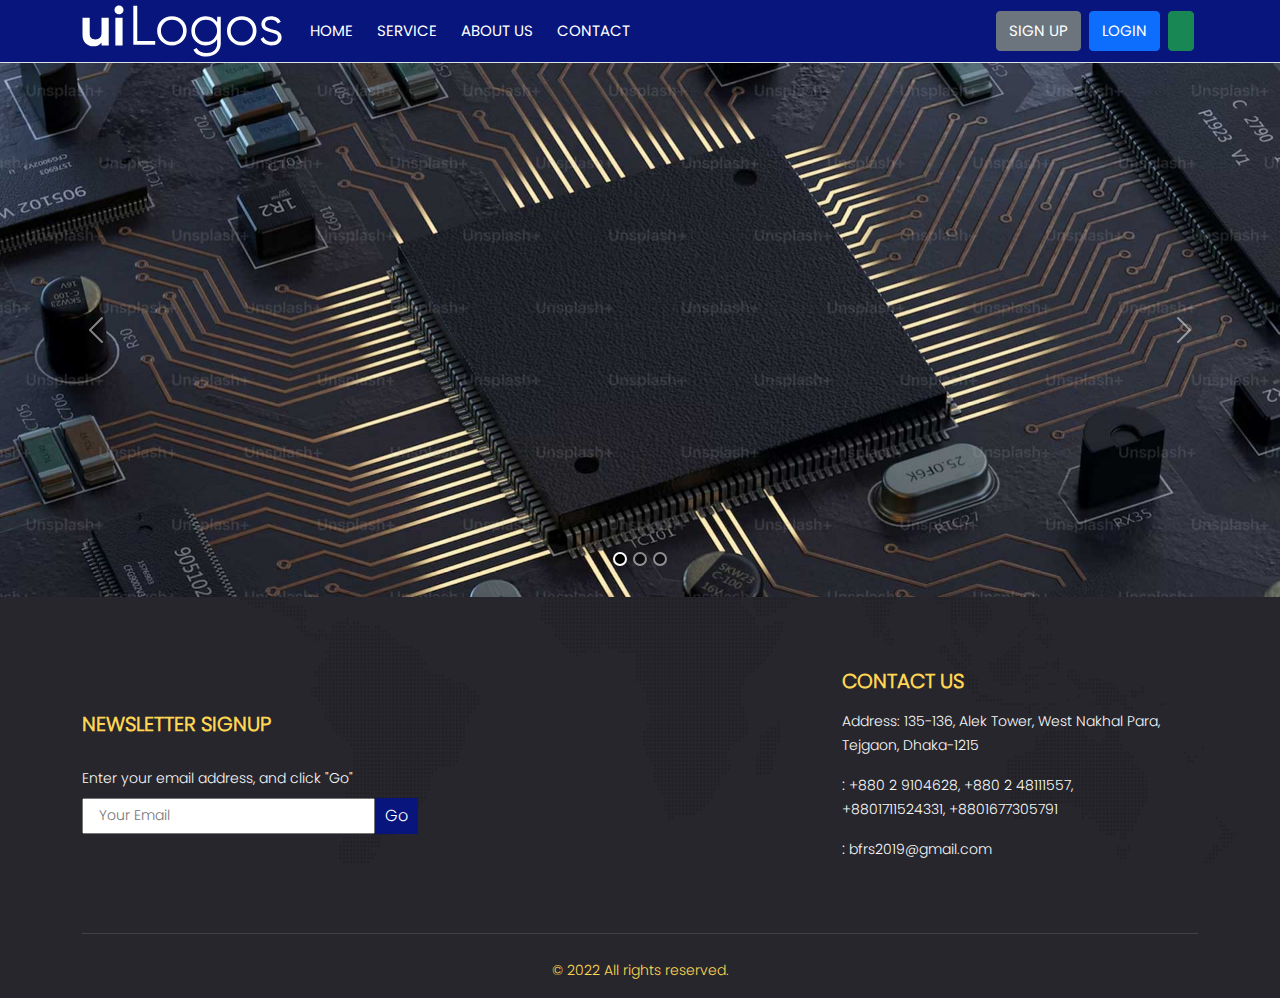
==== index.html @ f9a0a052 "first commit" ====
<!DOCTYPE html>
<html lang="en">

<head>
    <meta charset="utf-8">
    <meta name="viewport" content="width=device-width, initial-scale=1.0">
    <meta http-equiv="x-ua-compatible" content="ie=edge">

    <!-- FOR SEO -->
    <!-- <meta property='og:title' content='Custom Notion-styled Avatar Icon'/>
    <meta property='og:image' content='./assets/images/link.jpg'/> 
    <meta property='og:description' content='DESCRIPTION OF YOUR SITE'/>
    <meta property='og:url' content='URL OF YOUR WEBSITE'/>
    <meta property='og:image:width' content='1200' />
    <meta property='og:image:height' content='627' />
    <meta property="og:type" content='website'/> -->

    <title> </title>
    <link rel="icon" href="./images/favi.png">
    <link rel="stylesheet" href="css/bootstrap-5.1.3min.css">
    <link rel="stylesheet" href="css/app.css">
    <link rel="stylesheet" type="text/css" href="./css/slick.css" />
    <link rel="stylesheet" type="text/css" href="./css/slick-theme.css" />
</head>
<!-- oncontextmenu="return false;" -->

<body>

    <!-- header -->
    <section class="siteHeader border-bottom">
        <div class="container">
            <div class="row">
                <nav class="navbar navbar-expand-lg py-0 ">

                    <a class="navbar-brand" href="/">
                        <img src="./images/logo.svg" class="img-fluid mx-auto" width="200px">
                    </a>
                    <button class="navbar-toggler" type="button" data-bs-toggle="collapse"
                        data-bs-target="#navbarNavDropdown" aria-controls="navbarNavDropdown" aria-expanded="false"
                        aria-label="Toggle navigation">
                        <iconify-icon icon="mingcute:menu-fill" class="text-light fs-3"></iconify-icon>
                    </button>
                    <div class="collapse navbar-collapse" id="navbarNavDropdown">
                        <ul class="navbar-nav me-auto navCustom">
                            <!-- "me-auto" for left align | "ms-auto" for right align | "mx-auto" for center align--->


                            <li class="nav-item">
                                <a class="nav-link" href="/">Home</a>
                            </li>
                            <li class="nav-item">
                                <a class="nav-link" href="#">Service</a>
                            </li>
                            <li class="nav-item">
                                <a class="nav-link" href="#">About us</a>
                            </li>

                            <li class="nav-item">
                                <a class="nav-link" href="#">contact</a>
                            </li>
                        </ul>

                        <ul class="navbar-nav ms-auto navCustom">
                            <!-- "me-auto" for left align | "ms-auto" for right align | "mx-auto" for center align--->


                            <li class="nav-item">
                                <a class="nav-link btn btn-secondary m-1" href="/">Sign up</a>
                            </li>
                            <li class="nav-item">
                                <a class="nav-link btn btn-md btn-primary m-1" href="#">Login</a>
                            </li>
                            <li class="nav-item">
                                <a class="nav-link  btn btn-md btn-success m-1" href="#">
                                    <iconify-icon icon="iconoir:cart" class=""></iconify-icon>
                                </a>

                            </li>
                        </ul>
                    </div>

                </nav>

            </div>
        </div>

    </section>

    <!-- slider -->
    <div id="carouselMain" class="carousel   carousel-dark slide" data-bs-ride="carousel">
        <div class="carousel-indicators">
            <button type="button" data-bs-target="#carouselMain" data-bs-slide-to="0" class="active" aria-current="true"
                aria-label="Slide 1"></button>
            <button type="button" data-bs-target="#carouselMain" data-bs-slide-to="1" aria-label="Slide 2"></button>
            <button type="button" data-bs-target="#carouselMain" data-bs-slide-to="2" aria-label="Slide 3"></button>
        </div>
        <div class="carousel-inner">
            <div class="carousel-item active">
                <img src="./images/slider/2.jpg" class="d-block w-100">
            </div>
            <div class="carousel-item ">
                <img src="./images/slider/1.jpg" class="d-block w-100">
            </div>
          
            <div class="carousel-item">
                <img src="./images/slider/3.jpg" class="d-block w-100" alt="...">
            </div>
        </div>
        <button class="carousel-control-prev" type="button" data-bs-target="#carouselMain" data-bs-slide="prev">
            <span class="carousel-control-prev-icon" aria-hidden="true"></span>
            <span class="visually-hidden">Previous</span>
        </button>
        <button class="carousel-control-next" type="button" data-bs-target="#carouselMain" data-bs-slide="next">
            <span class="carousel-control-next-icon" aria-hidden="true"></span>
            <span class="visually-hidden">Next</span>
        </button>
    </div> 

    <footer class="py-3 px-4 footer-bg">
        <div class="container">
            <div class="mt-4">
                <div class="row justify-content-lg-between text-light">
                    <div class="col-lg-8 col-md-6 col-sm-12 my-3 d-flex align-items-center">
                        <div>
                            <h5 class="txt-primary fw-bold">NEWSLETTER SIGNUP</h5>

                            <form class="newsletter">
                                <small> Enter your email address, and click "Go"</small>
                                <div class="d-flex justify-content-center mt-2">
                                    <input type="text" placeholder="Your Email">
                                    <input type="submit" class="go" value="Go">
                                </div>
                            </form>
                        </div>
                    </div>

                    <div class="col-lg-4 col-md-3 col-sm-12 my-2 py-4">
                        <h5 class="mb-3 txt-primary fw-bold">CONTACT US</h5>
                        <p>
                            <span class="iconify txt-primary" data-icon="bxs:map"></span>
                            <small>Address: 135-136, Alek Tower, West Nakhal Para, <br> Tejgaon, Dhaka-1215</small>
                        </p>
                        <p>
                            <span class="iconify txt-primary" data-icon="eva:phone-call-fill"></span> :
                            <small> +880 2 9104628, +880 2 48111557, <br> +8801711524331, +8801677305791</small>
                        </p>
                        <p>
                            <span class="iconify  txt-primary" data-icon="carbon:email"></span> :
                            <small> bfrs2019@gmail.com</small>
                        </p>
                    </div>
                </div>
            </div>
            <hr class="my-4" style="background:rgba(255,255,255,0.5)">
            <div class="space-1">
                <!-- Copyright -->
                <div class="text-center">
                    <small class="mb-0 small txt-primary">© 2022 All rights reserved.</small>
                </div>
                <!-- End Copyright -->
            </div>
        </div>
    </footer>
    <script src="js/bootstrap-5.bundle.min.js"></script>
    <script src="js/iconify.min.js"></script>
    <script src="js/app.js"></script>
    <script src="https://code.jquery.com/jquery-2.2.0.min.js" type="text/javascript"></script>
    <script src="./js/slick.min.js" type="text/javascript"></script>

    <script type="text/javascript">

        $(document).ready(function () {

            $('.testimonial').slick({
                centerMode: true,
                centerPadding: '0px',
                slidesToShow: 2,
                slidesToScroll: 1,
                draggable: true,
                swipeToSlide: true,
                arrows: false,
                dots: true,
                responsive: [
                    {
                        breakpoint: 1024,
                        settings: {
                            slidesToShow: 2,
                            slidesToScroll: 1,
                            arrows: true,
                        }
                    },
                    {
                        breakpoint: 768,
                        settings: {
                            arrows: false,
                            dots: true,
                            centerMode: true,
                            centerPadding: '0px',
                            slidesToShow: 1,
                            slidesToScroll: 1
                        }
                    },
                    {
                        breakpoint: 600,
                        settings: {
                            arrows: false,
                            dots: true,
                            slidesToShow: 1,
                            slidesToScroll: 1
                        }
                    },
                    {
                        breakpoint: 480,
                        settings: {
                            arrows: false,
                            dots: true,
                            slidesToShow: 1,
                            slidesToScroll: 1
                        }
                    },
                ]
            });

            // blog slider
            $('.center').slick({
                centerMode: true,
                centerPadding: '0px',
                slidesToShow: 3,
                slidesToScroll: 1,
                draggable: true,
                swipeToSlide: true,
                responsive: [
                    {
                        breakpoint: 1024,
                        settings: {
                            slidesToShow: 2,
                            slidesToScroll: 1,
                            arrows: true,
                        }
                    },
                    {
                        breakpoint: 768,
                        settings: {
                            arrows: false,
                            dots: true,
                            centerMode: true,
                            centerPadding: '0px',
                            slidesToShow: 1,
                            slidesToScroll: 1
                        }
                    },
                    {
                        breakpoint: 600,
                        settings: {
                            arrows: false,
                            dots: true,
                            slidesToShow: 1,
                            slidesToScroll: 1
                        }
                    },
                    {
                        breakpoint: 480,
                        settings: {
                            arrows: false,
                            dots: true,
                            slidesToShow: 1,
                            slidesToScroll: 1
                        }
                    },
                ]
            });

            // partners

            $('.partners').slick({
                centerMode: true,
                centerPadding: '0px',
                slidesToShow: 5,
                slidesToScroll: 1,
                draggable: true,
                swipeToSlide: true,
                arrows: false,
                dots: true,
                responsive: [
                    {
                        breakpoint: 1024,
                        settings: {
                            slidesToShow: 5,
                            slidesToScroll: 1,

                        }
                    },
                    {
                        breakpoint: 768,
                        settings: {
                            arrows: false,
                            dots: true,
                            centerMode: true,
                            centerPadding: '0px',
                            slidesToShow: 2,
                            slidesToScroll: 1
                        }
                    },
                    {
                        breakpoint: 600,
                        settings: {
                            arrows: false,
                            dots: true,
                            slidesToShow: 1,
                            slidesToScroll: 1
                        }
                    },
                    {
                        breakpoint: 480,
                        settings: {
                            arrows: false,
                            dots: true,
                            slidesToShow: 1,
                            slidesToScroll: 1
                        }
                    },
                ]
            });

        });


        // slider main

        $('#carouselMain').carousel({
            interval: 3000,
            cycle: true
        });


    </script>
    <!-- <script>
        document.onkeydown = function (e) {
            if (e.ctrlKey && e.keyCode === 85) {
                alert("sed");
                return false;
            }
        };
    </script> -->

</body>

</html>
---- css/app.css ----
@charset "UTF-8";
a {
  text-decoration: none;
}

.txt-primary {
  color: #FFD653 !important;
}

.txt-secondary {
  color: #07157C !important;
}

.bg-secondary {
  background: #07157C !important;
}

.footer-bg {
  background: url("../images/footer-bg.png");
  background-size: 100% 100%;
}

html {
  overflow-x: hidden;
}

.section-title {
  margin-left: 15px;
  position: relative;
  font-family: "poppins-bold";
}
.section-title:after {
  position: absolute;
  content: "";
  width: 60px;
  height: 4px;
  background-color: #FFD653 !important;
  bottom: -10px;
  left: 0;
}

.newsletter {
  margin-top: 30px;
}
.newsletter input[type=text] {
  min-width: 268px;
  height: 36px;
  outline: 0;
  padding-left: 15px;
  font-size: 14px;
}
.newsletter .go {
  background-color: #07157C !important;
  border-radius: 0;
  height: 36px;
  border: 0;
  outline: 0;
  padding: 0 10px;
  margin: 0;
  outline: 0;
  color: #fff;
}
.newsletter .go:hover {
  color: #FFD653 !important;
}

.card-style {
  overflow: hidden;
  border-radius: 20px;
  box-shadow: 0 4px 24px 0 rgba(0, 0, 0, 0.1019607843);
}
.card-style .content {
  padding: 5px 20px 25px 20px;
  background: #fff;
  font-family: "poppins-Light";
}
.card-style .content .title {
  font-size: 18px;
  margin: 12px 0 7px;
  color: #07157C !important;
  text-transform: capitalize;
  font-family: "poppins-medium";
}
.card-style .content p {
  font-size: 15px;
}
.card-style .content .social {
  display: flex;
  align-items: center;
  justify-content: center;
}
.card-style .content .social a {
  border: 1px solid lightgrey;
  display: flex;
  align-items: center;
  justify-content: center;
  margin: 0 2px;
  height: 35px;
  width: 35px;
  border-radius: 4px;
  color: #FFD653 !important;
  background-color: #07157C !important;
}
.card-style .content .social a .iconify {
  font-size: 17px;
}
.card-style .content .social a:hover {
  color: #fff !important;
}

@font-face {
  font-family: "poppins-regular";
  src: url(../fonts/Poppins-Regular.otf);
}
@font-face {
  font-family: "poppins-medium";
  src: url(../fonts/Poppins-Medium.otf);
}
@font-face {
  font-family: "poppins-bold";
  src: url(../fonts/Poppins-Bold.otf);
}
@font-face {
  font-family: "poppins-Light";
  src: url(../fonts/Poppins-Light.otf);
}
body {
  overflow-x: hidden;
  font-family: "poppins-light";
  background-color: #F7F8FE;
}

.topbar {
  background: #07157C !important;
}
.topbar .inner {
  display: flex;
  justify-content: space-between;
  flex-wrap: wrap;
  align-items: center;
}
.topbar .inner .social-icons {
  flex-basis: 45px;
  display: flex;
  align-items: center;
  justify-content: center;
  color: #FFD653 !important;
  height: 100%;
  color: #07157C !important;
  background: #ffd03a;
  margin-right: 2px;
}
.topbar .inner .social-icons:hover {
  background: #ffca20;
}
.topbar .inner .social-icons:hover .iconify {
  color: #fff;
}

.siteHeader {
  background: #07157C !important;
}
@media (max-width: 375px) {
  .siteHeader .navbar-brand img {
    width: 200px;
  }
}
.siteHeader .navCustom .nav-item .nav-link {
  margin-right: 0;
  font-size: 15px;
  color: #fff;
  padding: 8px 12px;
  border-radius: 4px;
  font-family: "poppins-regular";
  text-transform: uppercase;
}
@media (max-width: 1024px) {
  .siteHeader .navCustom .nav-item .nav-link {
    font-size: 14px;
  }
}
.siteHeader .navCustom .nav-item .nav-link:hover {
  color: #ffb80a;
}
.siteHeader .navCustom .nav-item .nav-link.active {
  color: #FFD653 !important;
}
.siteHeader .navCustom .nav-item .dropdown-item:hover {
  background-color: #FFD653 !important;
  color: #fff;
}
.siteHeader .navCustom .nav-item .dropdown-item.active {
  background-color: #FFD653 !important;
  color: #fff;
}

.recent_blog {
  padding: 50px 0;
}

.default {
  background-color: #fff;
  padding: 60px 0;
}
.default.partner {
  background-color: #FEFEFE;
}
.default.partner .itemBox {
  display: flex;
  align-items: center;
}
@media (max-width: 768px) {
  .default.partner .itemBox {
    flex-direction: column;
    text-align: center;
  }
}
.default.partner h5 {
  color: #07157C !important;
  text-transform: uppercase;
  font-family: "poppins-bold";
  padding-left: 15px;
}
.default.partner h5:hover {
  color: #FFD653 !important;
}

.gelleryBox {
  display: flex;
  align-items: center;
  flex-wrap: wrap;
  justify-content: center;
}
.gelleryBox .items {
  margin: 2px 2px;
  flex: 1;
  flex-basis: 23%;
}
.gelleryBox .items a {
  display: block;
  position: relative;
}
.gelleryBox .items a:hover:after {
  content: "🔍";
  height: 100%;
  width: 100%;
  position: absolute;
  top: 0;
  left: 0;
  display: flex;
  right: 0;
  bottom: 0;
  background: rgba(255, 215, 103, 0.7294117647);
  justify-content: center;
  align-items: center;
}
.gelleryBox .items img {
  width: 100%;
}

.slick-track {
  padding: 10px 0;
}

.blogBox {
  margin-bottom: 20px;
}

.slick-next {
  height: 35px !important;
  width: 35px !important;
  background: #FFD653 !important;
}
.slick-next:hover {
  background: #07157C !important;
}

.slick-prev {
  height: 35px !important;
  width: 35px !important;
  background: #FFD653 !important;
}
.slick-prev:hover {
  background: #07157C !important;
}

.slick-dots li button {
  background: lightgrey !important;
}
.slick-dots li button:before {
  opacity: 0 !important;
}

.slick-dots li.slick-active button {
  background: #FFD653 !important;
}

.carousel-indicators {
  bottom: 15px;
}
.carousel-indicators button {
  height: 10px !important;
  width: 10px !important;
  border-radius: 50%;
  border: 2px solid #fff !important;
}

.services .items {
  height: 150px;
  overflow: hidden;
  position: relative;
  margin-bottom: 23px;
  border-radius: 4px;
  width: 100%;
  border-radius: 10px;
}
.services .items .title {
  color: #fff !important;
  font-weight: 400 !important;
  padding: 12px 15px;
  text-transform: capitalize;
  text-align: left;
  transition: all 0.4s ease;
  transform: scale(1);
  font-size: 21px;
}
.services .items img {
  position: absolute;
  top: 100%;
  height: 100%;
  width: 100%;
  height: 150px;
  -o-object-fit: cover;
     object-fit: cover;
  transition: all 0.4s ease;
}
.services .items .iconify {
  position: absolute;
  bottom: 10%;
  right: 13%;
  font-size: 1.8rem;
  transition: all 0.4s ease;
  color: #fff;
}
.services .items:hover img {
  top: 0;
  filter: brightness(0.7);
}
.services .items:hover .iconify {
  position: absolute;
  z-index: 1;
  color: #fff;
  bottom: 20%;
  right: 45%;
}
.services .items:hover .title {
  transform: scale(1.1);
  position: relative;
  z-index: 1;
  color: #fff !important;
  text-align: center;
  background: rgba(0, 0, 0, 0.342);
}

.governance .row img {
  padding: 10px;
}
.governance .row:nth-child(even) {
  background-color: #F1F1F1;
}
@media (max-width: 768px) {
  .governance .row {
    text-align: center;
  }
}
.governance .row p {
  margin: 0;
}
@media (max-width: 768px) {
  .governance .row p {
    text-align: center;
    width: 100%;
  }
}

#contact {
  font-size: 16px;
  font-family: "poppins-Light";
}
footer .nav-item a {
  color: lightgray !important;
  text-decoration: none;
}
footer .nav-item a:hover {
  color: white !important;
}

.social {
  display: flex;
  align-items: center;
}
.social a {
  margin: 0 11px 0 0;
  text-decoration: none;
  color: #0d6efd;
}
.social a .iconify {
  font-size: 1.5rem;
}
.social a:hover {
  color: lightgray;
}

.aboutUs {
  min-height: 100vh;
  background: url(../images/bg-update.jpg);
  background-repeat: no-repeat;
  background-size: cover;
  background-position: 53% 0%;
}
.aboutUs .inner {
  margin: 60px 0;
  color: grey;
  font-weight: 400;
}

.banner {
  position: relative;
  height: 250px;
  width: 100%;
  display: flex;
  justify-content: center;
  align-items: center;
  text-transform: capitalize;
}
.banner .title {
  display: none;
  font-size: 62px;
  color: #1f3ac8;
  font-weight: bold;
  font-family: "poppins-bold";
  text-align: center;
  position: relative;
  z-index: 1;
  text-shadow: 0px 0px 9px #e1ecff;
}
@media (max-width: 768px) {
  .banner .title {
    font-size: 42px;
  }
}
.banner img {
  pointer-events: none;
  position: absolute;
  top: 0;
  bottom: 0;
  z-index: 0;
}

@media (max-width: 768px) {
  .postTitle {
    font-size: 16px;
  }
}

.services-details {
  background: #f9f9f9;
}

.ftco-section .heading-section {
  font-size: 28px;
  color: #000;
}
.ftco-section .contact-wrap {
  background: #e8edf0;
}
.ftco-section .contactForm .label {
  color: #000;
  text-transform: uppercase;
  font-size: 12px;
  font-weight: 600;
}
.ftco-section #contactForm .form-control {
  font-size: 16px;
}
.ftco-section .form-group {
  margin-bottom: 1rem;
}

.blog {
  padding: 50px 0;
}
.blog .blog-box {
  position: relative;
  background: #ffffff;
  padding: 20px;
  margin-bottom: 24px;
  border-radius: 20px;
  border: 1px solid #f1f1f1;
  transition: 0.3s;
}
.blog .blog-box:hover {
  box-shadow: 0px 10px 20px rgba(0, 0, 0, 0.1019607843);
}
.blog .blog-box:hover .photo {
  transform: scale(1.15);
}
.blog .blog-images {
  width: 100%;
  display: inline-block;
  overflow: hidden;
  position: relative;
}
.blog .blog-images .photo {
  width: 100%;
  height: auto;
  position: relative;
  transition: 0.5s;
  overflow: hidden;
}
.blog .blog-images .photo img {
  width: 100%;
}
.blog .blog-images .box-date {
  position: absolute;
  background: #FFD653 !important;
  z-index: 2;
  bottom: 0;
  left: 0;
  height: 50px;
  width: 50px;
  text-align: center;
  display: flex;
  flex-direction: column;
  align-items: center;
  justify-content: center;
  font-size: 13px;
  padding: 0;
  color: #fff;
}
.blog .blog-images .box-date p {
  margin: 0;
}
.blog .details {
  padding: 5px 0px 5px;
}
.blog .details .blog-text {
  font-size: 13px;
  color: #333333;
  line-height: 1.625;
}
.blog .details a {
  text-decoration: none;
}
.blog .details a .blog-title {
  font-size: 16px;
  color: #000;
  margin-top: 10px;
  text-decoration: none;
}
.blog .details .read-more-btn {
  border: 1px solid #e91e63;
}

.sticker {
  position: absolute;
  top: 0;
  width: 170px;
  right: 56px;
}

.chairman {
  background-color: #fffcae;
  padding: 70px 0;
}
.chairman .chairman-photo {
  height: 70vh;
  background: url("../images/charman-bg.svg");
  background-size: 100% 100%;
  width: 100%;
  display: flex;
  align-items: center;
  justify-content: center;
}
.chairman .chairman-photo .photo {
  width: 300px;
  height: 300px;
  -o-object-fit: cover;
     object-fit: cover;
  border: 6px solid white;
}

.news {
  overflow: hidden;
  position: relative;
  padding: 50px 0;
  background-image: radial-gradient(circle at 0 2%, #25395a, #162031 124%);
}

.btn-theme {
  font-size: 13px;
  text-transform: uppercase;
  font-weight: 400;
  color: #ffffff;
  background: #07157C !important;
  padding: 7px 18px;
  border-radius: 4px;
  transition: all 0.2s ease-in;
  text-decoration: none;
  font-family: "poppins-medium";
}
.btn-theme:hover {
  background: #07157C !important;
  border-color: #FFD653 !important;
  color: #FFD653 !important;
}

.page-item.active .page-link {
  z-index: 3;
  color: #fff;
  background-color: #07157C !important;
  border-color: #07157C !important;
}

.addressLocation {
  display: flex;
  justify-content: center;
  align-items: center;
  height: 100%;
  height: 100%;
  background: #1f3ac8;
}
.addressLocation .inner {
  font-family: "poppins-medium";
  padding: 30px;
  font-size: 1.3rem;
}
.addressLocation .inner p {
  margin-bottom: 0;
  color: #ffc107;
}
.addressLocation .inner p .iconify {
  margin-right: 5px;
  color: #0097ef;
}
.addressLocation .inner p span {
  color: #fff;
}

.cookies {
  visibility: hidden;
  position: fixed;
  padding: 20px;
  background-color: #fff;
  bottom: 0;
  width: 100%;
  box-shadow: 2px 2px 19px 6px rgba(0, 0, 0, 0.1607843137);
  border-top: 1px solid rgba(53, 111, 253, 0.1098039216);
}
.cookies .text-muted {
  color: #525252 !important;
  font-size: 14px;
}
.cookies .text-muted .iconify {
  font-size: 3rem;
  float: left;
  color: #1f3ac8;
  margin-right: 12px;
}
.cookies.active {
  visibility: visible;
}
.cookies.close {
  display: none;
}

@media (min-width: 992px) {
  .nav-item.dropdown:hover .dropdown-menu {
    display: block !important;
  }
}

.conatactInfo {
  display: flex;
  margin-bottom: 25px;
  justify-content: center;
  align-items: center;
  flex-direction: column;
  padding: 50px 25px;
  background: #fff;
}
.conatactInfo h2 {
  color: #00285E;
  font-weight: bolder;
  text-align: center;
}
.conatactInfo button {
  background: #008FE2 !important;
  text-transform: uppercase;
  border: 0 !important;
  font-size: 18px;
  margin: 15px 0;
}
.conatactInfo button:hover {
  color: #fff !important;
  background: #006faf !important;
}
.conatactInfo img:hover {
  filter: saturate(2);
}

.testimonial-section {
  background: url("../images/testimonials.jpg");
  background-size: 100% 100%;
  padding: 100px 0;
}

.partners-section {
  padding: 60px 0;
}

.connect {
  padding: 60px 0;
  background-color: #07157C !important;
}

#imageGallery {
  display: flex !important;
  max-width: 100% !important;
  text-align: center;
  flex-wrap: wrap;
  padding: 0;
}
#imageGallery img {
  width: 100%;
  margin-bottom: 13px;
}
#imageGallery a {
  transition: all 0.3s ease-in-out;
}
#imageGallery a:hover {
  transform: translateY(-5px);
}

.publications a {
  transition: all 0.3s ease-in-out;
}
.publications a:hover {
  transform: translateY(-5px);
}

.contact .form-group {
  margin-bottom: 15px;
}

.blog {
  padding: 50px 0;
}
.blog .blog-box {
  position: relative;
  background: #ffffff;
  padding: 20px;
  margin-bottom: 24px;
  border: 1px solid #f1f1f1;
  transition: 0.3s;
  border-radius: 20px;
}
.blog .blog-box:hover {
  box-shadow: 0px 10px 20px rgba(0, 0, 0, 0.1019607843);
}
.blog .blog-box:hover .photo {
  transform: scale(1.15);
}
.blog .blog-images {
  width: 100%;
  display: inline-block;
  overflow: hidden;
  position: relative;
}
.blog .blog-images .photo {
  width: 100%;
  height: auto;
  position: relative;
  transition: 0.5s;
  overflow: hidden;
}
.blog .blog-images .photo img {
  width: 100%;
}
.blog .blog-images .box-date {
  position: absolute;
  background: #FFD653 !important;
  z-index: 2;
  border-radius: 0 10px 0 0;
  bottom: 0;
  left: 0;
  height: 50px;
  width: 50px;
  text-align: center;
  display: flex;
  flex-direction: column;
  align-items: center;
  justify-content: center;
  font-size: 13px;
  padding: 0;
  color: #fff;
}
.blog .blog-images .box-date p {
  margin: 0;
}
.blog .details {
  padding: 5px 0px 5px;
}
.blog .details .blog-text {
  font-size: 15px;
  color: #333333;
  line-height: 1.625;
}
.blog .details a {
  text-decoration: none;
}
.blog .details a .blog-title {
  font-size: 16px;
  margin-top: 10px;
  text-decoration: none;
}
.blog .details .read-more-btn {
  border: 1px solid #e91e63;
}

.blog-aside .categori {
  border: 1px solid #e5e9f4;
  padding: 22px 30px 22px;
  margin-top: 30px;
}
.blog-aside .categori .title {
  font-size: 24px;
  line-height: 34px;
  font-weight: 700;
  color: #252a32;
  display: block;
  text-align: center;
  margin-bottom: 17px;
}
.blog-aside .categori .separator {
  background: #eeeeee;
  width: 195px;
  height: 2px;
  display: block;
  margin: 0 auto;
}
.blog-aside .categori .categori-list {
  padding-left: 0px;
  margin-bottom: 0px;
  margin-top: 17px;
}
.blog-aside .categori .categori-list li {
  list-style: none;
  line-height: 36px;
}
.blog-aside .categori .categori-list li a {
  color: #fff;
  display: flex;
  transition: all 0.3s ease-in-out;
  text-decoration: none;
}
.blog-aside .categori .categori-list li a span:nth-child(1) {
  margin-right: 5px;
}
.blog-aside .categori .categori-list li a:hover {
  color: #FFD653 !important;
}
.blog-aside .recent-post-widget {
  border: 1px solid #e5e9f4;
  padding: 20px 30px 28px;
  margin-top: 30px;
}
.blog-aside .recent-post-widget .title {
  font-size: 24px;
  line-height: 34px;
  font-weight: 700;
  color: #252a32;
  display: block;
  text-align: center;
  margin-bottom: 17px;
}
.blog-aside .recent-post-widget .separator {
  background: #eeeeee;
  width: 195px;
  height: 2px;
  display: block;
  margin: 0 auto;
}
.blog-aside .recent-post-widget .post-list {
  padding-left: 0px;
  margin-bottom: 0px;
  margin-top: 15px;
}
.blog-aside .recent-post-widget .post-list li {
  list-style: none;
  border-bottom: 1px solid rgba(0, 0, 0, 0.1);
  margin-bottom: 15px;
  padding-bottom: 15px;
}
.blog-aside .recent-post-widget .post-list li .post {
  display: flex;
}
.blog-aside .recent-post-widget .post-list li .post .post-img {
  margin-right: 20px;
}
.blog-aside .recent-post-widget .post-list li .post .post-img img {
  width: 73px;
  height: 59px;
}
.blog-aside .recent-post-widget .post-list li .post .post-details {
  flex: 1;
}
.blog-aside .recent-post-widget .post-list li .post .post-details a {
  text-decoration: none;
  outline: none;
}
.blog-aside .recent-post-widget .post-list li .post .post-details a .post-title {
  font-weight: normal;
  font-size: 14px;
  color: #a3a3a3;
  transition: all 0.3s ease-in;
}
.blog-aside .recent-post-widget .post-list li .post .post-details a .post-title:hover {
  color: #07157C !important;
}
.blog-aside .recent-post-widget .post-list li .post .post-details .date {
  color: #7b8698;
  font-size: 12px;
  margin-bottom: 0px;
}
.blog-aside .serch-form {
  position: relative;
}
.blog-aside .serch-form input {
  width: 100%;
  height: 50px;
  outline: 0;
  border: 2px solid #f2f2f2;
  background: #f7f8fc;
  padding: 0px 50px 0px 20px;
}
.blog-aside .serch-form button {
  position: absolute;
  top: 0;
  right: 0;
  height: 50px;
  width: 50px;
  border: none;
  background: none;
  cursor: pointer;
}

.blog-details {
  padding: 50px 0;
}
.blog-details .blog-content .feature-image img {
  width: 100%;
}
.blog-details .blog-content .content .post-meta {
  padding-left: 0px;
  margin-bottom: 20px;
  margin-top: 12px;
}
.blog-details .blog-content .content .post-meta li {
  list-style: none;
  display: inline;
}
.blog-details .blog-content .content .post-meta li a {
  font-size: 14px;
  margin-right: 10px;
  color: #585f6a;
  transition: all 0.4s ease;
  text-decoration: none;
}
.blog-details .blog-content .content .post-meta li a i {
  font-size: 13px;
}
.blog-details .blog-content .content .post-meta li a:hover {
  color: #FFD653 !important;
}
.blog-details .blog-content .content .title {
  font-size: 20px;
  line-height: 26px;
  font-weight: 600;
  color: #1e3a58;
}
.blog-details .blog-content .content .tag-social-link {
  background: #f3f6ff;
  display: flex;
  justify-content: space-between;
  padding: 12px;
  flex-wrap: wrap;
  margin-bottom: 0;
}
.blog-details .blog-content .content .tag-social-link .tag .title {
  font-size: 14px;
  color: #000000;
  display: inline-block;
  margin-bottom: 0px;
  line-height: inherit;
}
.blog-details .blog-content .content .tag-social-link .tag a {
  color: #545558;
  font-size: 14px;
  display: inline-block;
  margin-bottom: 0px;
  text-decoration: none;
}
.blog-details .blog-content .content .tag-social-link .social-links {
  padding-left: 0;
  margin-bottom: 0;
}
.blog-details .blog-content .content .tag-social-link .social-links li {
  display: inline-block;
}
.blog-details .blog-content .content .tag-social-link .social-links li a {
  width: 30px;
  height: 30px;
  display: flex;
  align-items: center;
  justify-content: center;
  line-height: 30px;
  font-size: 14px;
  text-align: center;
  border-radius: 50%;
  display: inline-block;
  color: #fff;
  margin-left: 2px;
  background: #FFD653 !important;
  transition: all 0.3s ease-in;
}
.blog-details .blog-content .content .tag-social-link .social-links li a:hover {
  box-shadow: 0px 10px 30px 0px rgba(90, 62, 241, 0.3019607843);
}
.blog-details .blog-content .content .tag-social-link .social-links li a i {
  margin-top: 8px;
}

.team .card {
  transition: all 0.3s ease-in-out;
  margin-bottom: 25px;
}
.team .card:hover {
  transform: translateY(-10px);
}

.carousel-dark .carousel-control-next-icon, .carousel-dark .carousel-control-prev-icon {
  filter: none;
}/*# sourceMappingURL=app.css.map */
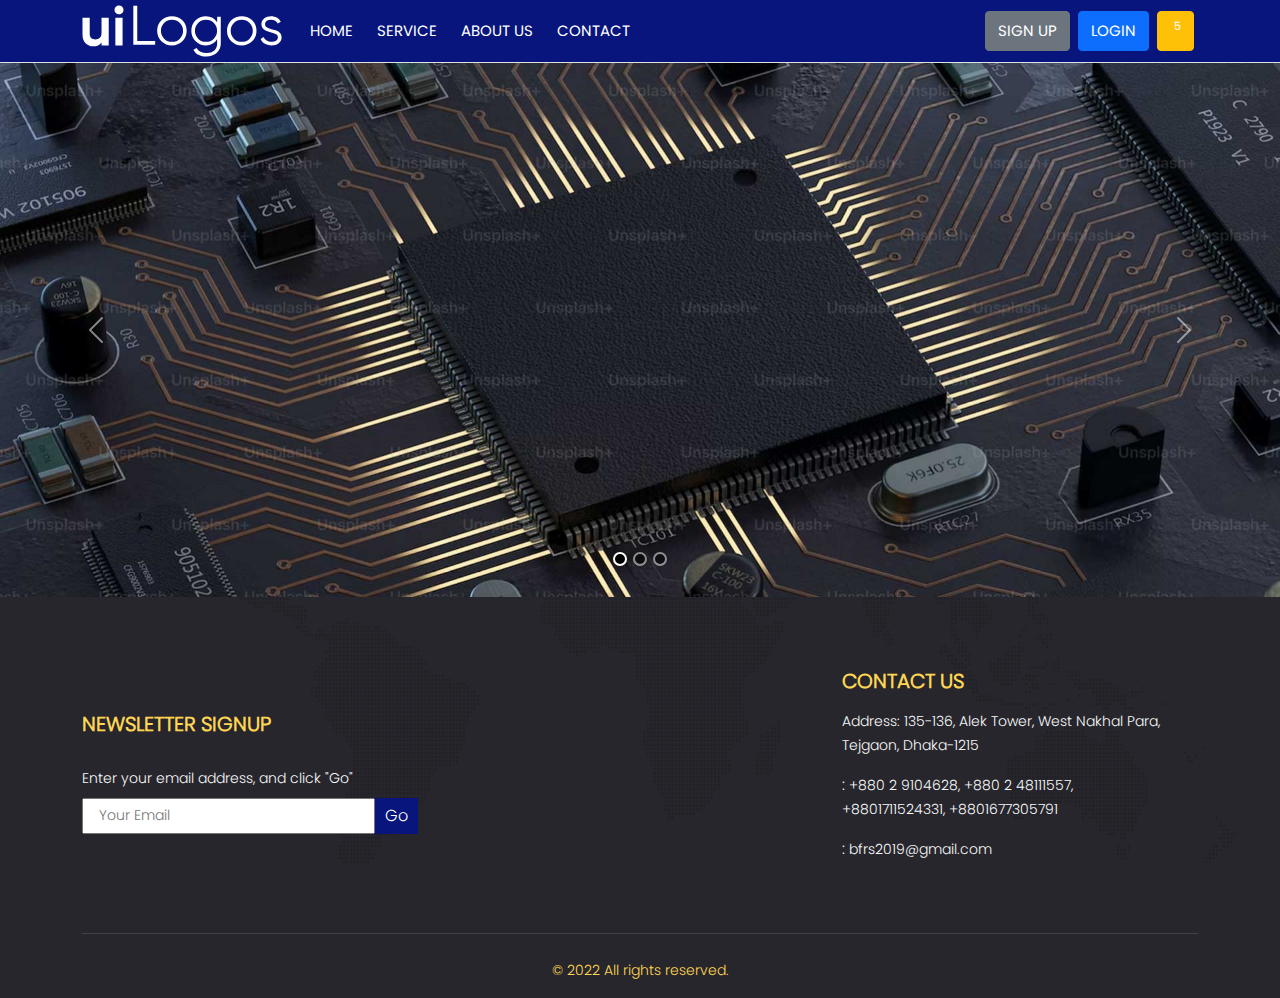
==== commit bd809ccc: "sdf" ====
--- a/index.html
+++ b/index.html
@@ -71,8 +71,9 @@
                                 <a class="nav-link btn btn-md btn-primary m-1" href="#">Login</a>
                             </li>
                             <li class="nav-item">
-                                <a class="nav-link  btn btn-md btn-success m-1" href="#">
+                                <a class="nav-link  btn btn-md btn-warning m-1" href="#">
                                     <iconify-icon icon="iconoir:cart" class=""></iconify-icon>
+                                    <sup>5</sup>
                                 </a>
 
                             </li>
@@ -101,7 +102,7 @@
             <div class="carousel-item ">
                 <img src="./images/slider/1.jpg" class="d-block w-100">
             </div>
-          
+
             <div class="carousel-item">
                 <img src="./images/slider/3.jpg" class="d-block w-100" alt="...">
             </div>
@@ -114,7 +115,7 @@
             <span class="carousel-control-next-icon" aria-hidden="true"></span>
             <span class="visually-hidden">Next</span>
         </button>
-    </div> 
+    </div>
 
     <footer class="py-3 px-4 footer-bg">
         <div class="container">
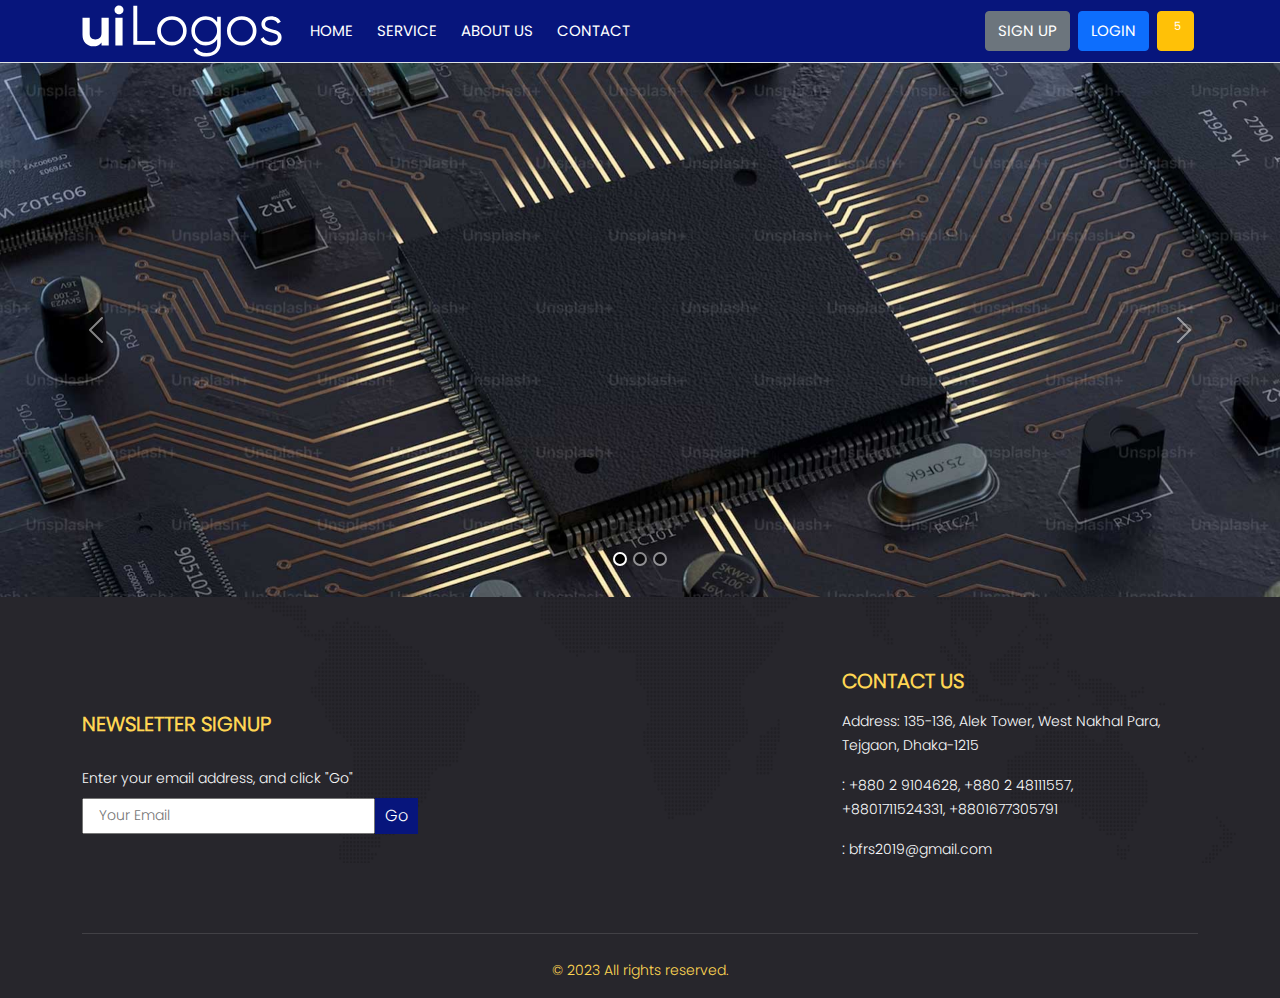
==== commit bd236846: "dsf" ====
--- a/index.html
+++ b/index.html
@@ -156,7 +156,7 @@
             <div class="space-1">
                 <!-- Copyright -->
                 <div class="text-center">
-                    <small class="mb-0 small txt-primary">© 2022 All rights reserved.</small>
+                    <small class="mb-0 small txt-primary">© 2023 All rights reserved.</small>
                 </div>
                 <!-- End Copyright -->
             </div>
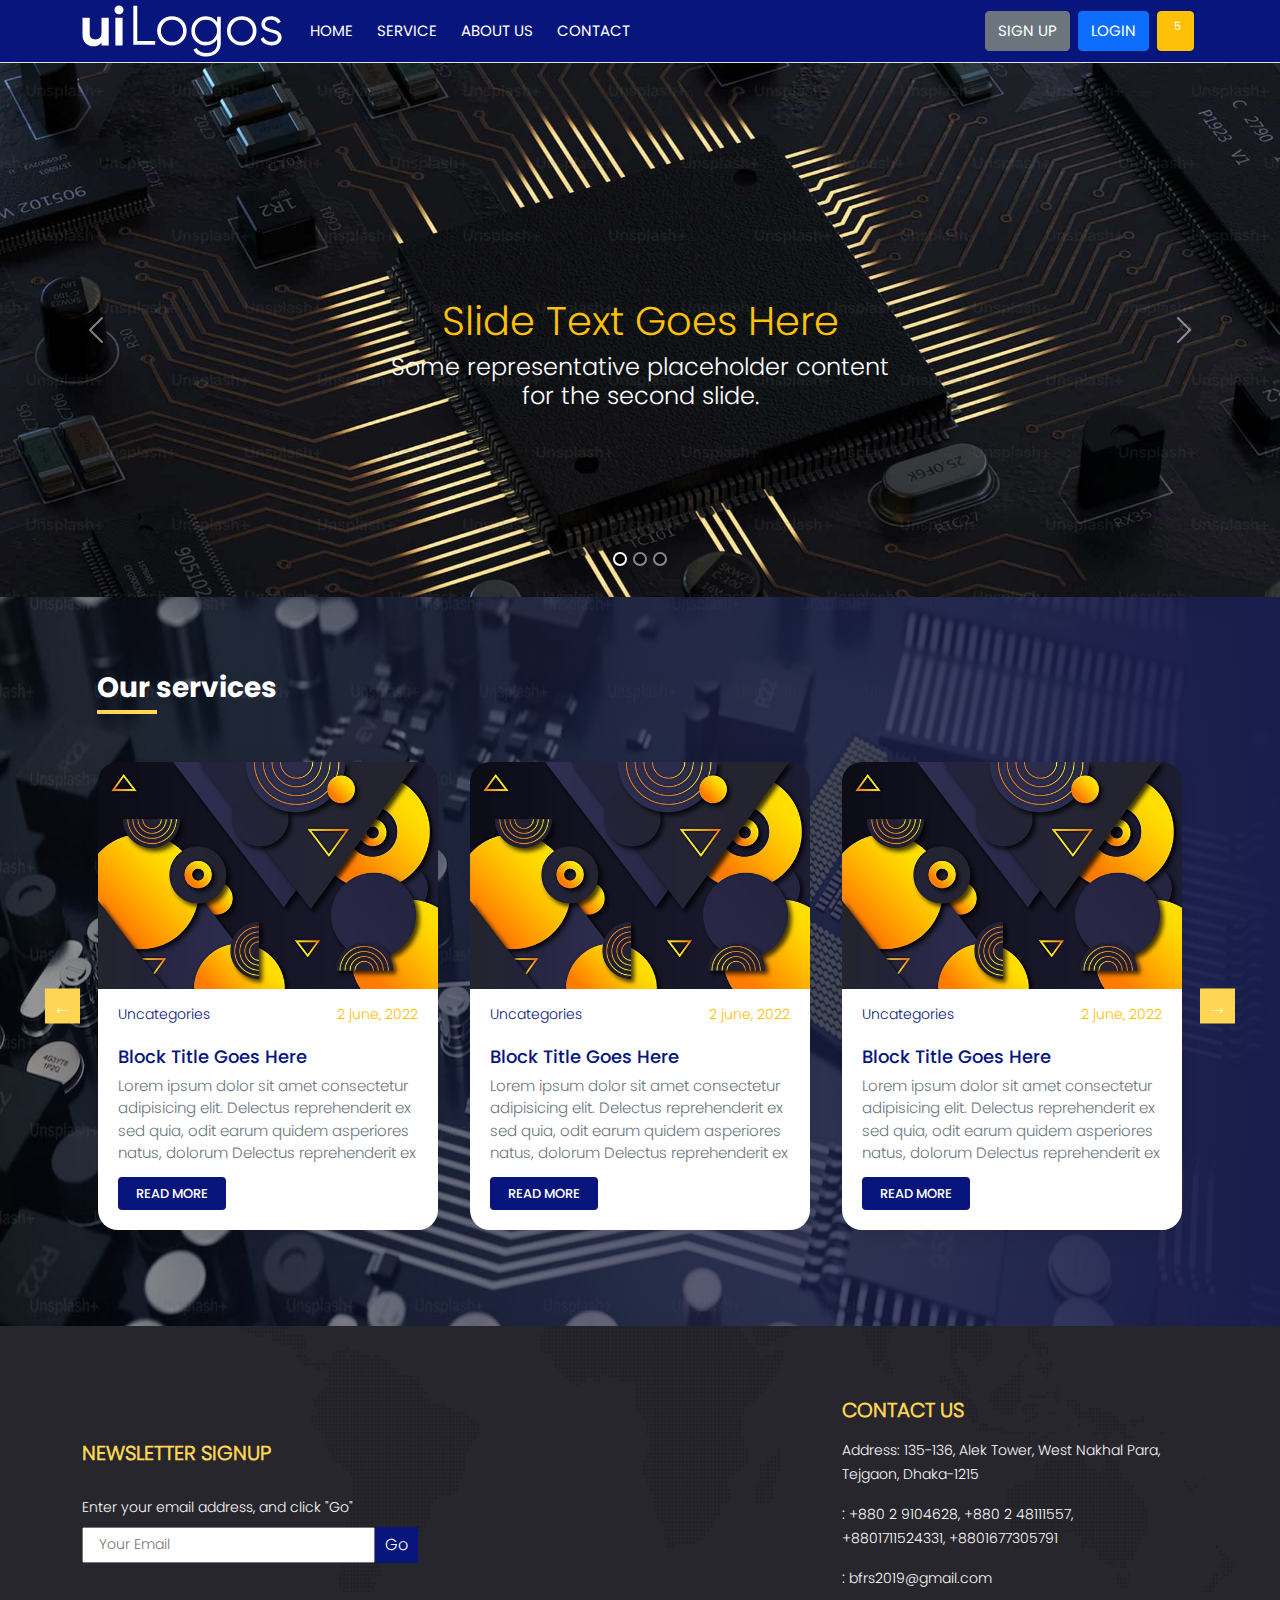
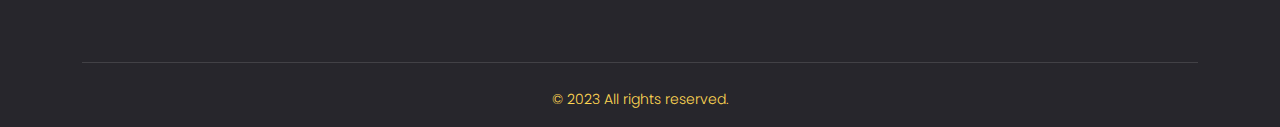
==== commit 41d4d3ed: "sad" ====
--- a/index.html
+++ b/index.html
@@ -98,14 +98,18 @@
         <div class="carousel-inner">
             <div class="carousel-item active">
                 <img src="./images/slider/2.jpg" class="d-block w-100">
-            </div>
-            <div class="carousel-item ">
+                <div class="carousel-caption d-none d-md-block text-white">
+                    <h1 class="text-warning">Slide Text Goes Here</h1>
+                    <h4 class="lh-3">Some representative placeholder content <br> for the second slide.</h4>
+                </div>
+            </div>
+            <!-- <div class="carousel-item ">
                 <img src="./images/slider/1.jpg" class="d-block w-100">
             </div>
 
             <div class="carousel-item">
                 <img src="./images/slider/3.jpg" class="d-block w-100" alt="...">
-            </div>
+            </div> -->
         </div>
         <button class="carousel-control-prev" type="button" data-bs-target="#carouselMain" data-bs-slide="prev">
             <span class="carousel-control-prev-icon" aria-hidden="true"></span>
@@ -116,6 +120,142 @@
             <span class="visually-hidden">Next</span>
         </button>
     </div>
+
+    <!-- Recent Events -->
+
+    <section class="recent_services position-relative">
+        <div class="container">
+            <div class="row">
+                <div class="col-12 my-4">
+                    <h3 class="section-title text-white">Our services </h3>
+                </div>
+                <div class="center ">
+                    <!-- blog loop start -->
+
+                    <div class="p-3">
+                        <div class="blogBox card-style">
+                            <img src="./images/blog/1.png" class="img-fluid">
+                            <div class="content">
+                                <div class="d-flex justify-content-between flex-wrap py-2 ">
+                                    <div>
+                                        <span class="txt-secondary iconify"
+                                            data-icon="ant-design:folder-open-filled"></span>
+                                        <small class="text-capitalize txt-secondary">uncategories</small>
+                                    </div>
+                                    <div>
+                                        <span class="iconify text-warning " data-icon="uim:calender"></span>
+                                        <small class="text-warning">2 june, 2022</small>
+                                    </div>
+                                </div>
+                                <h3 class="title">block title goes here </h3>
+                                <p class="text-muted">Lorem ipsum dolor sit amet consectetur adipisicing elit. Delectus
+                                    reprehenderit ex sed quia, odit earum quidem asperiores natus, dolorum Delectus
+                                    reprehenderit ex
+                                </p>
+                                <a href="" class="btn-theme">Read More</a>
+                            </div>
+                        </div>
+                    </div>
+                    <div class="p-3">
+                        <div class="blogBox card-style">
+                            <img src="./images/blog/1.png" class="img-fluid">
+                            <div class="content">
+                                <div class="d-flex justify-content-between flex-wrap py-2 ">
+                                    <div>
+                                        <span class="txt-secondary iconify"
+                                            data-icon="ant-design:folder-open-filled"></span>
+                                        <small class="text-capitalize txt-secondary">uncategories</small>
+                                    </div>
+                                    <div>
+                                        <span class="iconify text-warning " data-icon="uim:calender"></span>
+                                        <small class="text-warning">2 june, 2022</small>
+                                    </div>
+                                </div>
+                                <h3 class="title">block title goes here </h3>
+                                <p class="text-muted">Lorem ipsum dolor sit amet consectetur adipisicing elit. Delectus
+                                    reprehenderit ex sed quia, odit earum quidem asperiores natus, dolorum Delectus
+                                    reprehenderit ex
+                                </p>
+                                <a href="" class="btn-theme">Read More</a>
+                            </div>
+                        </div>
+                    </div>
+                    <div class="p-3">
+                        <div class="blogBox card-style">
+                            <img src="./images/blog/1.png" class="img-fluid">
+                            <div class="content">
+                                <div class="d-flex justify-content-between flex-wrap py-2 ">
+                                    <div>
+                                        <span class="txt-secondary iconify"
+                                            data-icon="ant-design:folder-open-filled"></span>
+                                        <small class="text-capitalize txt-secondary">uncategories</small>
+                                    </div>
+                                    <div>
+                                        <span class="iconify text-warning " data-icon="uim:calender"></span>
+                                        <small class="text-warning">2 june, 2022</small>
+                                    </div>
+                                </div>
+                                <h3 class="title">block title goes here </h3>
+                                <p class="text-muted">Lorem ipsum dolor sit amet consectetur adipisicing elit. Delectus
+                                    reprehenderit ex sed quia, odit earum quidem asperiores natus, dolorum Delectus
+                                    reprehenderit ex
+                                </p>
+                                <a href="" class="btn-theme">Read More</a>
+                            </div>
+                        </div>
+                    </div>
+                    <div class="p-3">
+                        <div class="blogBox card-style">
+                            <img src="./images/blog/1.png" class="img-fluid">
+                            <div class="content">
+                                <div class="d-flex justify-content-between flex-wrap py-2 ">
+                                    <div>
+                                        <span class="txt-secondary iconify"
+                                            data-icon="ant-design:folder-open-filled"></span>
+                                        <small class="text-capitalize txt-secondary">uncategories</small>
+                                    </div>
+                                    <div>
+                                        <span class="iconify text-warning " data-icon="uim:calender"></span>
+                                        <small class="text-warning">2 june, 2022</small>
+                                    </div>
+                                </div>
+                                <h3 class="title">block title goes here </h3>
+                                <p class="text-muted">Lorem ipsum dolor sit amet consectetur adipisicing elit. Delectus
+                                    reprehenderit ex sed quia, odit earum quidem asperiores natus, dolorum Delectus
+                                    reprehenderit ex
+                                </p>
+                                <a href="" class="btn-theme">Read More</a>
+                            </div>
+                        </div>
+                    </div>
+                    <div class="p-3">
+                        <div class="blogBox card-style">
+                            <img src="./images/blog/1.png" class="img-fluid">
+                            <div class="content">
+                                <div class="d-flex justify-content-between flex-wrap py-2 ">
+                                    <div>
+                                        <span class="txt-secondary iconify"
+                                            data-icon="ant-design:folder-open-filled"></span>
+                                        <small class="text-capitalize txt-secondary">uncategories</small>
+                                    </div>
+                                    <div>
+                                        <span class="iconify text-warning " data-icon="uim:calender"></span>
+                                        <small class="text-warning">2 june, 2022</small>
+                                    </div>
+                                </div>
+                                <h3 class="title">block title goes here </h3>
+                                <p class="text-muted">Lorem ipsum dolor sit amet consectetur adipisicing elit. Delectus
+                                    reprehenderit ex sed quia, odit earum quidem asperiores natus, dolorum Delectus
+                                    reprehenderit ex
+                                </p>
+                                <a href="" class="btn-theme">Read More</a>
+                            </div>
+                        </div>
+                    </div>
+                </div>
+            </div>
+        </div>
+    </section>
 
     <footer class="py-3 px-4 footer-bg">
         <div class="container">
--- a/css/app.css
+++ b/css/app.css
@@ -194,8 +194,10 @@
   color: #fff;
 }
 
-.recent_blog {
+.recent_services {
   padding: 50px 0;
+  background-image: linear-gradient(to right, rgba(4, 4, 4, 0.3803921569), rgba(25, 29, 76, 0.9882352941)), url(../images/slider/1.jpg);
+  background-size: 100% 100%;
 }
 
 .default {
@@ -1051,4 +1053,9 @@
 
 .carousel-dark .carousel-control-next-icon, .carousel-dark .carousel-control-prev-icon {
   filter: none;
+}
+
+.carousel-caption {
+  top: 40%;
+  font-size: x-large;
 }/*# sourceMappingURL=app.css.map */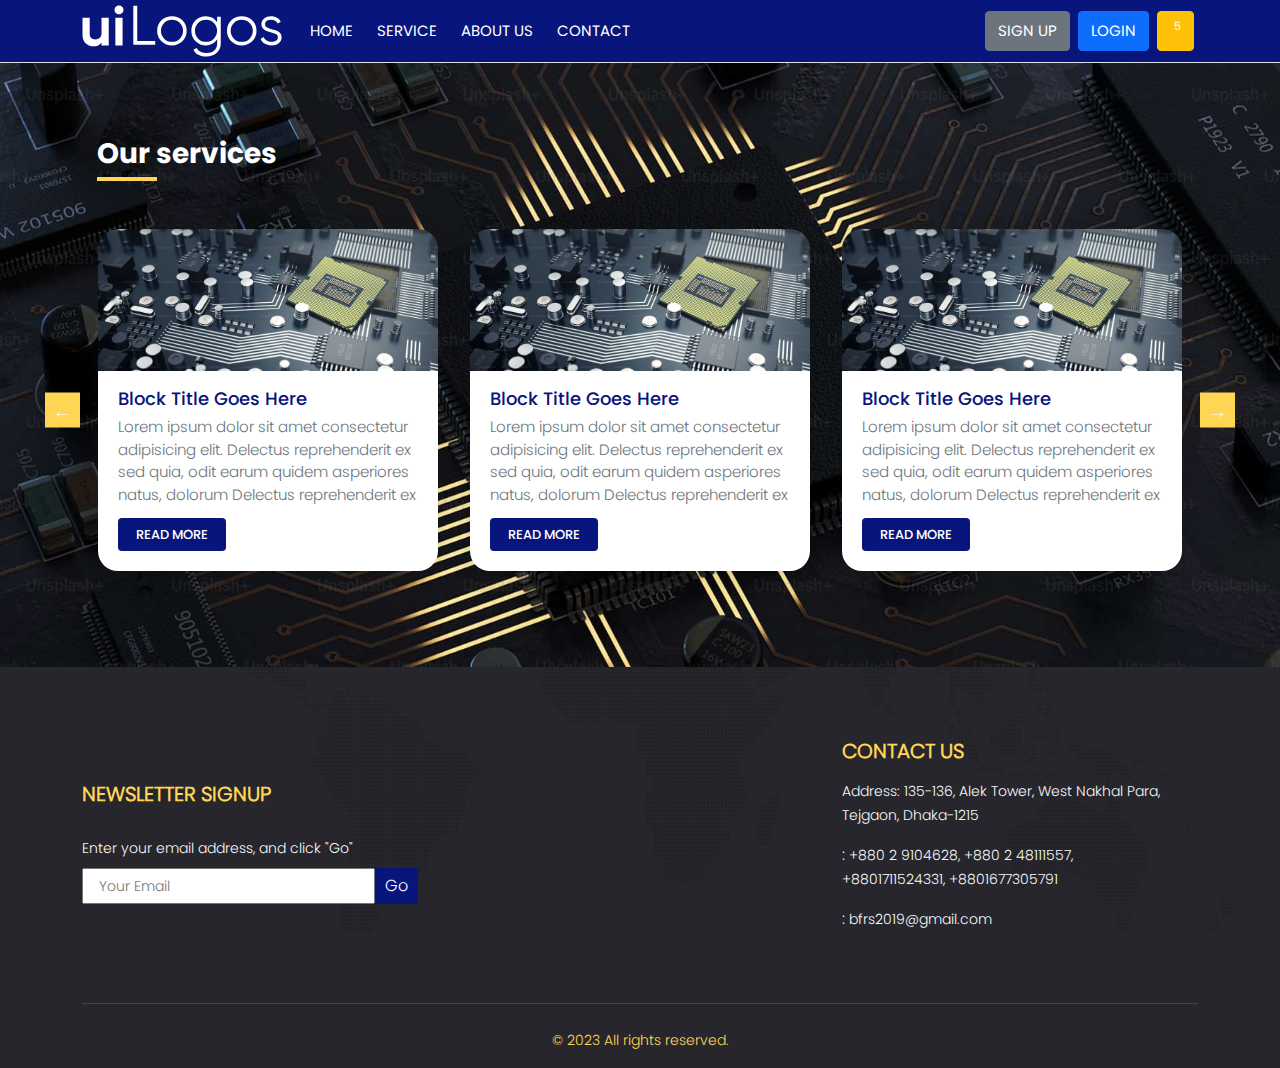
==== commit 01d04d77: "dsf" ====
--- a/index.html
+++ b/index.html
@@ -6,14 +6,15 @@
     <meta name="viewport" content="width=device-width, initial-scale=1.0">
     <meta http-equiv="x-ua-compatible" content="ie=edge">
 
-    <!-- FOR SEO -->
-    <!-- <meta property='og:title' content='Custom Notion-styled Avatar Icon'/>
+    <!-- FOR SEO 
+    <meta property='og:title' content='Custom Notion-styled Avatar Icon'/>
     <meta property='og:image' content='./assets/images/link.jpg'/> 
     <meta property='og:description' content='DESCRIPTION OF YOUR SITE'/>
     <meta property='og:url' content='URL OF YOUR WEBSITE'/>
     <meta property='og:image:width' content='1200' />
     <meta property='og:image:height' content='627' />
-    <meta property="og:type" content='website'/> -->
+    <meta property="og:type" content='website'/>
+    -->
 
     <title> </title>
     <link rel="icon" href="./images/favi.png">
@@ -88,7 +89,7 @@
     </section>
 
     <!-- slider -->
-    <div id="carouselMain" class="carousel   carousel-dark slide" data-bs-ride="carousel">
+    <!-- <div id="carouselMain" class="carousel   carousel-dark slide" data-bs-ride="carousel">
         <div class="carousel-indicators">
             <button type="button" data-bs-target="#carouselMain" data-bs-slide-to="0" class="active" aria-current="true"
                 aria-label="Slide 1"></button>
@@ -103,14 +104,14 @@
                     <h4 class="lh-3">Some representative placeholder content <br> for the second slide.</h4>
                 </div>
             </div>
-            <!-- <div class="carousel-item ">
+              <div class="carousel-item ">
                 <img src="./images/slider/1.jpg" class="d-block w-100">
             </div>
 
             <div class="carousel-item">
                 <img src="./images/slider/3.jpg" class="d-block w-100" alt="...">
             </div> -->
-        </div>
+        <!-- </div>
         <button class="carousel-control-prev" type="button" data-bs-target="#carouselMain" data-bs-slide="prev">
             <span class="carousel-control-prev-icon" aria-hidden="true"></span>
             <span class="visually-hidden">Previous</span>
@@ -119,7 +120,7 @@
             <span class="carousel-control-next-icon" aria-hidden="true"></span>
             <span class="visually-hidden">Next</span>
         </button>
-    </div>
+    </div>  -->
 
     <!-- Recent Events -->
 
@@ -134,19 +135,9 @@
 
                     <div class="p-3">
                         <div class="blogBox card-style">
-                            <img src="./images/blog/1.png" class="img-fluid">
+                            <img src="./images/slider/1.jpg" class="img-fluid">
                             <div class="content">
-                                <div class="d-flex justify-content-between flex-wrap py-2 ">
-                                    <div>
-                                        <span class="txt-secondary iconify"
-                                            data-icon="ant-design:folder-open-filled"></span>
-                                        <small class="text-capitalize txt-secondary">uncategories</small>
-                                    </div>
-                                    <div>
-                                        <span class="iconify text-warning " data-icon="uim:calender"></span>
-                                        <small class="text-warning">2 june, 2022</small>
-                                    </div>
-                                </div>
+                               
                                 <h3 class="title">block title goes here </h3>
                                 <p class="text-muted">Lorem ipsum dolor sit amet consectetur adipisicing elit. Delectus
                                     reprehenderit ex sed quia, odit earum quidem asperiores natus, dolorum Delectus
@@ -158,19 +149,9 @@
                     </div>
                     <div class="p-3">
                         <div class="blogBox card-style">
-                            <img src="./images/blog/1.png" class="img-fluid">
+                            <img src="./images/slider/1.jpg" class="img-fluid">
                             <div class="content">
-                                <div class="d-flex justify-content-between flex-wrap py-2 ">
-                                    <div>
-                                        <span class="txt-secondary iconify"
-                                            data-icon="ant-design:folder-open-filled"></span>
-                                        <small class="text-capitalize txt-secondary">uncategories</small>
-                                    </div>
-                                    <div>
-                                        <span class="iconify text-warning " data-icon="uim:calender"></span>
-                                        <small class="text-warning">2 june, 2022</small>
-                                    </div>
-                                </div>
+                               
                                 <h3 class="title">block title goes here </h3>
                                 <p class="text-muted">Lorem ipsum dolor sit amet consectetur adipisicing elit. Delectus
                                     reprehenderit ex sed quia, odit earum quidem asperiores natus, dolorum Delectus
@@ -182,19 +163,9 @@
                     </div>
                     <div class="p-3">
                         <div class="blogBox card-style">
-                            <img src="./images/blog/1.png" class="img-fluid">
+                            <img src="./images/slider/1.jpg" class="img-fluid">
                             <div class="content">
-                                <div class="d-flex justify-content-between flex-wrap py-2 ">
-                                    <div>
-                                        <span class="txt-secondary iconify"
-                                            data-icon="ant-design:folder-open-filled"></span>
-                                        <small class="text-capitalize txt-secondary">uncategories</small>
-                                    </div>
-                                    <div>
-                                        <span class="iconify text-warning " data-icon="uim:calender"></span>
-                                        <small class="text-warning">2 june, 2022</small>
-                                    </div>
-                                </div>
+                               
                                 <h3 class="title">block title goes here </h3>
                                 <p class="text-muted">Lorem ipsum dolor sit amet consectetur adipisicing elit. Delectus
                                     reprehenderit ex sed quia, odit earum quidem asperiores natus, dolorum Delectus
@@ -206,19 +177,9 @@
                     </div>
                     <div class="p-3">
                         <div class="blogBox card-style">
-                            <img src="./images/blog/1.png" class="img-fluid">
+                            <img src="./images/slider/1.jpg" class="img-fluid">
                             <div class="content">
-                                <div class="d-flex justify-content-between flex-wrap py-2 ">
-                                    <div>
-                                        <span class="txt-secondary iconify"
-                                            data-icon="ant-design:folder-open-filled"></span>
-                                        <small class="text-capitalize txt-secondary">uncategories</small>
-                                    </div>
-                                    <div>
-                                        <span class="iconify text-warning " data-icon="uim:calender"></span>
-                                        <small class="text-warning">2 june, 2022</small>
-                                    </div>
-                                </div>
+                               
                                 <h3 class="title">block title goes here </h3>
                                 <p class="text-muted">Lorem ipsum dolor sit amet consectetur adipisicing elit. Delectus
                                     reprehenderit ex sed quia, odit earum quidem asperiores natus, dolorum Delectus
@@ -230,19 +191,9 @@
                     </div>
                     <div class="p-3">
                         <div class="blogBox card-style">
-                            <img src="./images/blog/1.png" class="img-fluid">
+                            <img src="./images/slider/1.jpg" class="img-fluid">
                             <div class="content">
-                                <div class="d-flex justify-content-between flex-wrap py-2 ">
-                                    <div>
-                                        <span class="txt-secondary iconify"
-                                            data-icon="ant-design:folder-open-filled"></span>
-                                        <small class="text-capitalize txt-secondary">uncategories</small>
-                                    </div>
-                                    <div>
-                                        <span class="iconify text-warning " data-icon="uim:calender"></span>
-                                        <small class="text-warning">2 june, 2022</small>
-                                    </div>
-                                </div>
+                               
                                 <h3 class="title">block title goes here </h3>
                                 <p class="text-muted">Lorem ipsum dolor sit amet consectetur adipisicing elit. Delectus
                                     reprehenderit ex sed quia, odit earum quidem asperiores natus, dolorum Delectus
@@ -475,14 +426,14 @@
 
 
     </script>
-    <!-- <script>
+    <script>
         document.onkeydown = function (e) {
             if (e.ctrlKey && e.keyCode === 85) {
                 alert("sed");
                 return false;
             }
         };
-    </script> -->
+    </script>
 
 </body>
 
--- a/css/app.css
+++ b/css/app.css
@@ -196,7 +196,7 @@
 
 .recent_services {
   padding: 50px 0;
-  background-image: linear-gradient(to right, rgba(4, 4, 4, 0.3803921569), rgba(25, 29, 76, 0.9882352941)), url(../images/slider/1.jpg);
+  background-image: url(../images/slider/2.jpg);
   background-size: 100% 100%;
 }
 
